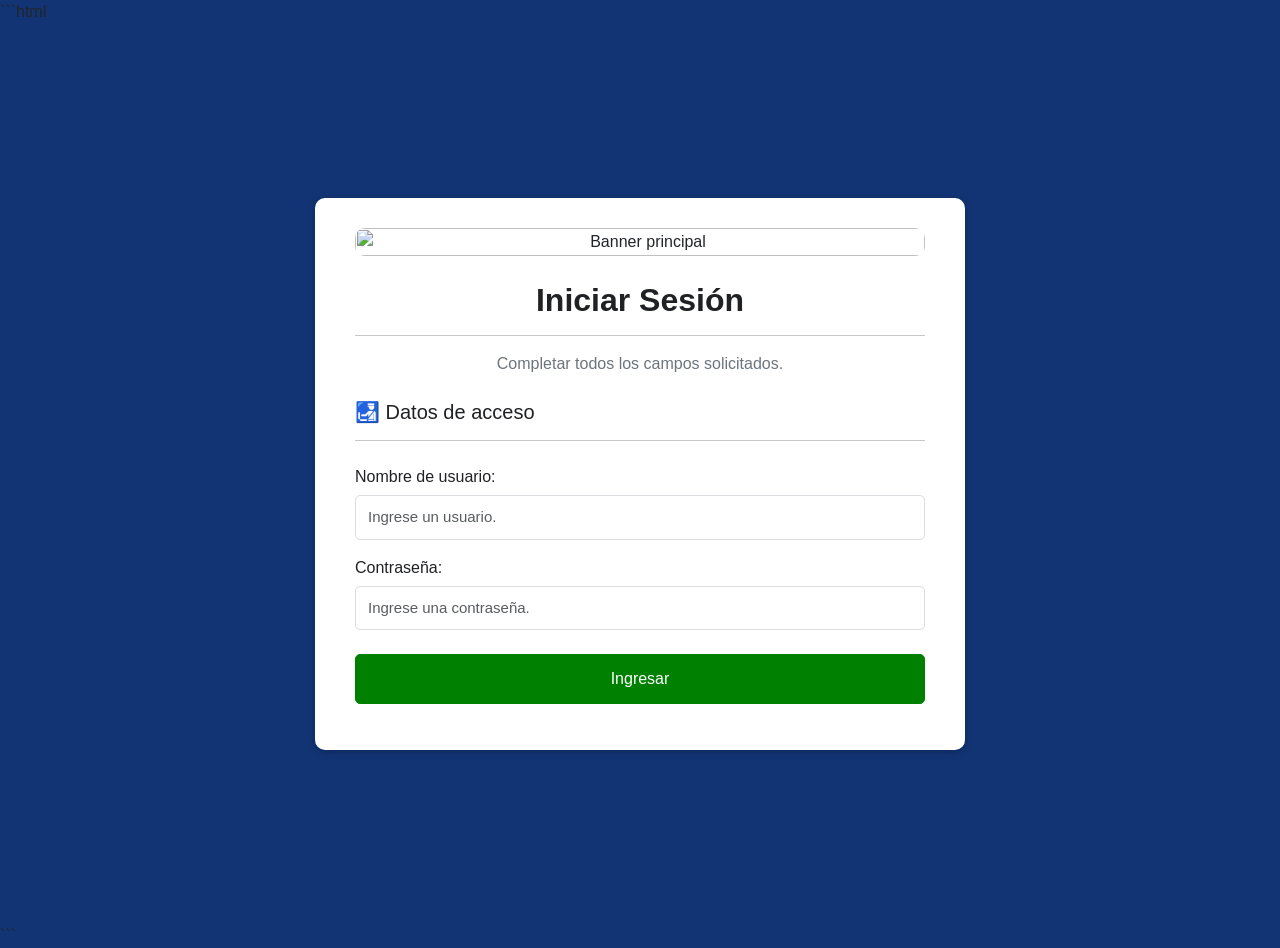
==== Frontend/Login/index.html @ 305d5ac4 "endpoint de excel + test de front" ====
```html
<!DOCTYPE html>
<html lang="es">

<head>
    <meta charset="UTF-8">
    <meta name="viewport" content="width=device-width, initial-scale=1.0">

    <title>Administración</title>
    <link href="https://cdn.jsdelivr.net/npm/bootstrap@5.3.8/dist/css/bootstrap.min.css" rel="stylesheet">

    <link rel="stylesheet" href="./login.css">
</head>

<body class="login-page">
    <main class="container-fluid min-vh-100 d-flex justify-content-center align-items-center py-4">
        <div class="form-container">
            <img src="../img/banner.jpg" alt="Banner principal" class="banner img-fluid">
            <form id="loginForm">
                <h2 class="mb-3">Iniciar Sesión</h2>
                <hr>
                <p class="text-secondary mb-4">Completar todos los campos solicitados.</p>
                <h3 class="h5 text-start mb-3">🛃 Datos de acceso</h3>
                <hr class="mb-4">
                <div class="mb-3 text-start">
                    <label for="loginUser" class="form-label">Nombre de usuario:</label>
                    <input type="text" class="form-control" id="loginUser" name="usuario"
                        placeholder="Ingrese un usuario." autocomplete="username" required>
                </div>
                <div class="mb-4 text-start">
                    <label for="loginPassword" class="form-label">Contraseña:</label>
                    <input type="password" class="form-control" id="loginPassword" name="password"
                        placeholder="Ingrese una contraseña." autocomplete="current-password" required>
                </div>
                <div class="d-grid">
                    <button type="submit" id="login" class="btn btn-success">
                        Ingresar
                    </button>
                </div>
            </form>
        </div>
    </main>

    <script type="module" src="./login.js">
    </script>

</body>

</html>
```
---- Frontend/Login/login.css ----
/* Estilo general */
body.login-page {
    font-family: 'Roboto', sans-serif;
    background-color: #123474;
    margin: 0;
}

/* Contenedor principal */
.form-container {
    background-color: #fff;
    border-radius: 10px;
    box-shadow: 0 2px 8px rgba(0, 0, 0, 0.2);

    width: 100%;
    max-width: 650px;

    padding: 30px 40px;
    box-sizing: border-box;
    text-align: center;
}

/* Banner */
.banner {
    display: block;
    width: 100%;
    height: auto;
    border-radius: 10px;
    margin-bottom: 25px;
}

/* Títulos */
.form-container h2 {
    color: #202124;
    font-weight: 600;
}

.form-container h3 {
    color: #202124;
}

/* Texto */
.form-container p {
    color: #5f6368;
}

/* Labels */
.form-container .form-label {
    display: block;
    font-weight: 500;
    color: #202124;
    margin-bottom: 6px;
}

/* Inputs */
.form-container .form-control {
    padding: 10px 12px;
    border-radius: 5px;
    border: 1px solid #dadce0;
    font-size: 15px;
}

/* Foco de los campos */
.form-container .form-control:focus {
    border-color: #1a73e8;
    box-shadow: 0 0 0 0.15rem rgba(26, 115, 232, 0.2);
}

/* Botón ingresar */
#login {
    background-color: green;
    border-color: green;
    color: white;

    padding: 12px 20px;
    border-radius: 5px;
    font-size: 16px;
    font-weight: 500;

    transition: background-color 0.2s ease;
}

/* Hover del botón */
#login:hover {
    background-color: darkgreen;
    border-color: darkgreen;
}

/* Accesibilidad: foco visible */
#login:focus-visible {
    outline: 3px solid #8ab4f8;
    outline-offset: 3px;
}

/* Tablets */
@media (max-width: 768px) {
    .form-container {
        padding: 25px 20px;
    }

    .form-container h2 {
        font-size: 24px;
    }
}

/* Celulares */
@media (max-width: 480px) {
    .form-container {
        padding: 20px 15px;
        border-radius: 8px;
    }

    .banner {
        margin-bottom: 20px;
    }

    .form-container h2 {
        font-size: 21px;
    }

    .form-container .form-control {
        font-size: 14px;
        padding: 9px 10px;
    }

    #login {
        padding: 10px;
        font-size: 15px;
    }
}
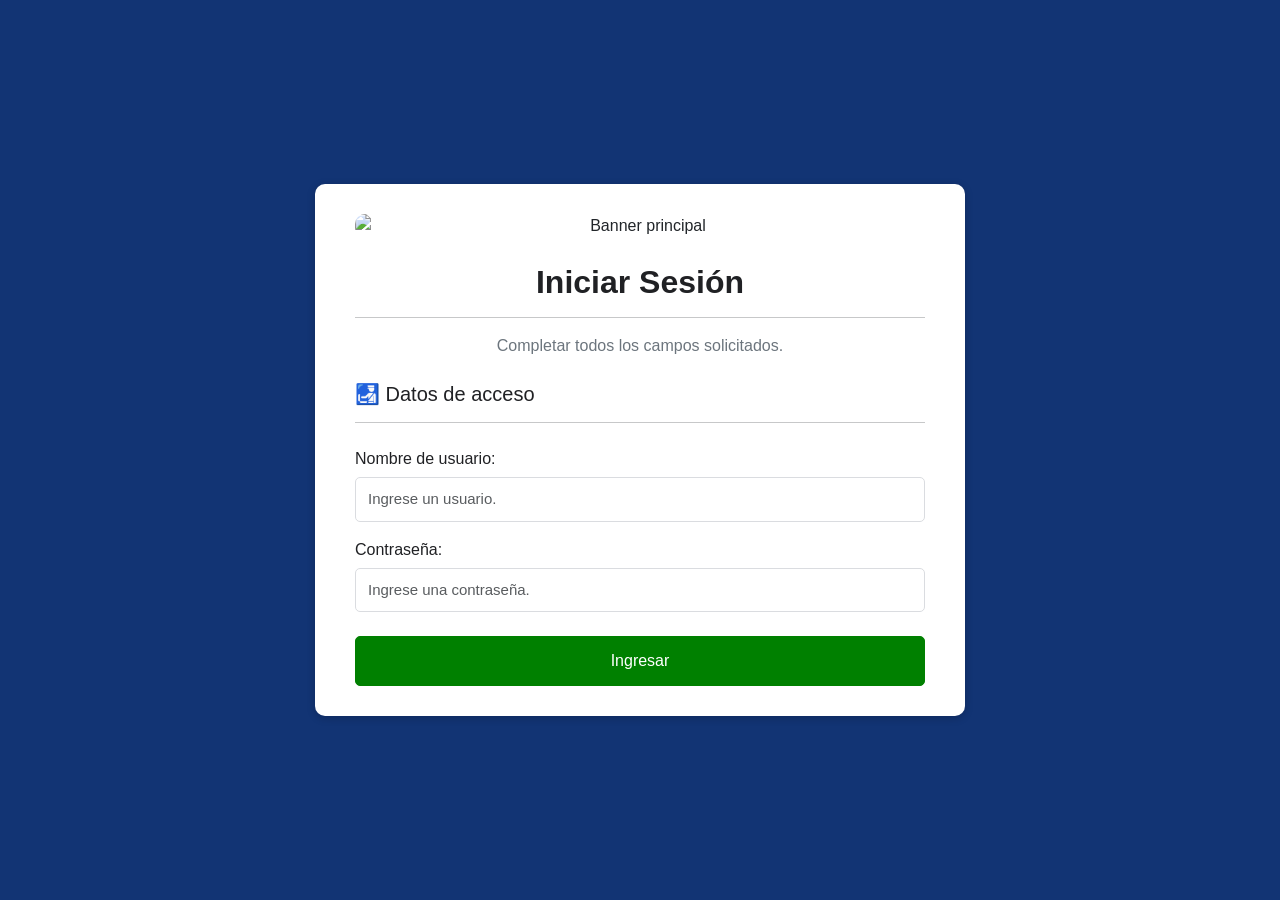
==== commit 29996002: "fix del cors" ====
--- a/Frontend/Login/index.html
+++ b/Frontend/Login/index.html
@@ -1,4 +1,3 @@
-```html
 <!DOCTYPE html>
 <html lang="es">
 
@@ -46,5 +45,4 @@
 
 </body>
 
-</html>
-```+</html>
